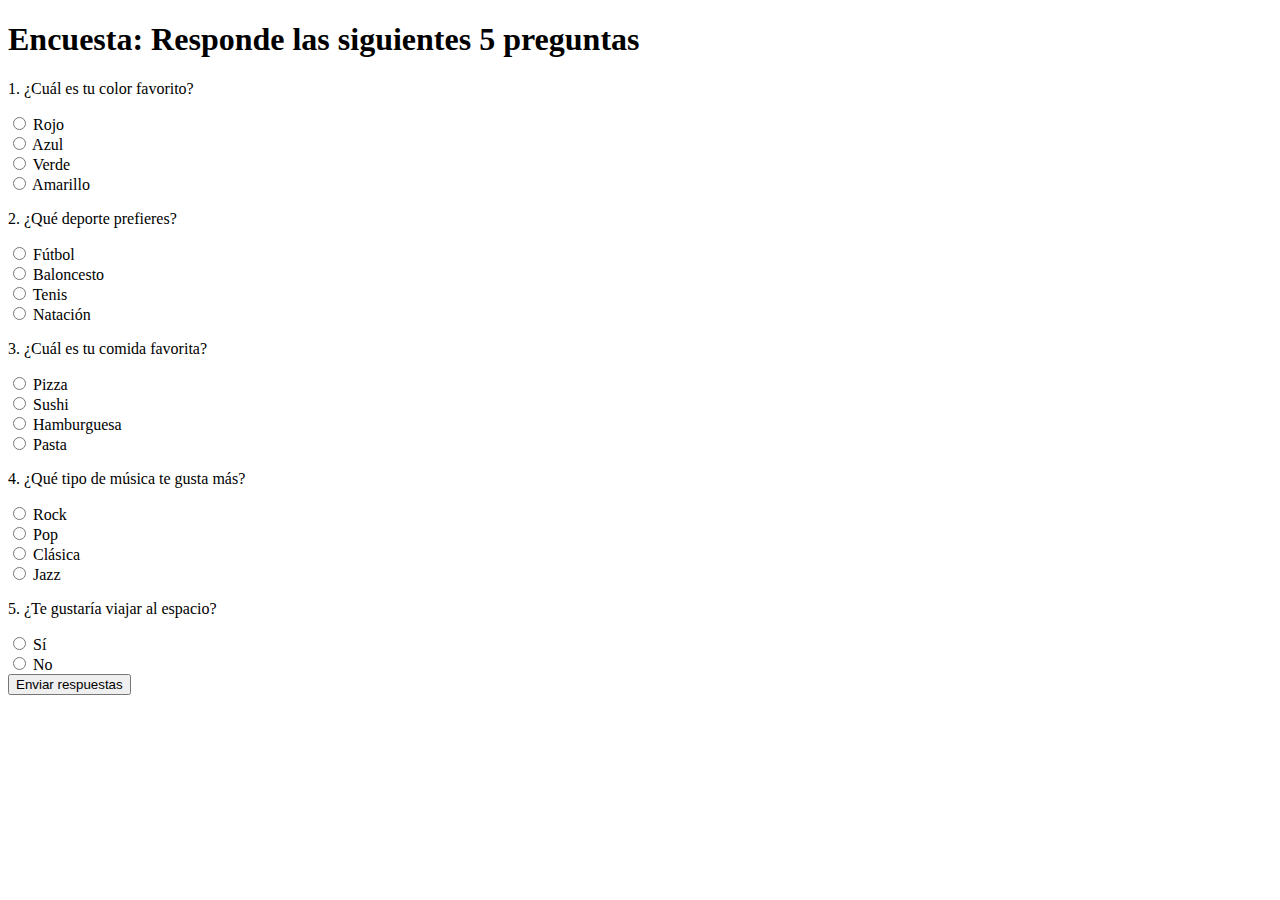
==== index.html @ 6c1a231a "Add files via upload" ====
<!DOCTYPE html>
<html lang="es">
<head>
    <meta charset="UTF-8">
    <meta name="viewport" content="width=device-width, initial-scale=1.0">
    <title>Encuesta de 5 Preguntas</title>
    <link rel="stylesheet" href="styles.css">
</head>
<body>
    <div class="container">
        <h1>Encuesta: Responde las siguientes 5 preguntas</h1>
        <form id="quiz-form">
            <div class="question">
                <p>1. ¿Cuál es tu color favorito?</p>
                <label><input type="radio" name="q1" value="Rojo"> Rojo</label><br>
                <label><input type="radio" name="q1" value="Azul"> Azul</label><br>
                <label><input type="radio" name="q1" value="Verde"> Verde</label><br>
                <label><input type="radio" name="q1" value="Amarillo"> Amarillo</label><br>
            </div>
            <div class="question">
                <p>2. ¿Qué deporte prefieres?</p>
                <label><input type="radio" name="q2" value="Fútbol"> Fútbol</label><br>
                <label><input type="radio" name="q2" value="Baloncesto"> Baloncesto</label><br>
                <label><input type="radio" name="q2" value="Tenis"> Tenis</label><br>
                <label><input type="radio" name="q2" value="Natación"> Natación</label><br>
            </div>
            <div class="question">
                <p>3. ¿Cuál es tu comida favorita?</p>
                <label><input type="radio" name="q3" value="Pizza"> Pizza</label><br>
                <label><input type="radio" name="q3" value="Sushi"> Sushi</label><br>
                <label><input type="radio" name="q3" value="Hamburguesa"> Hamburguesa</label><br>
                <label><input type="radio" name="q3" value="Pasta"> Pasta</label><br>
            </div>
            <div class="question">
                <p>4. ¿Qué tipo de música te gusta más?</p>
                <label><input type="radio" name="q4" value="Rock"> Rock</label><br>
                <label><input type="radio" name="q4" value="Pop"> Pop</label><br>
                <label><input type="radio" name="q4" value="Clásica"> Clásica</label><br>
                <label><input type="radio" name="q4" value="Jazz"> Jazz</label><br>
            </div>
            <div class="question">
                <p>5. ¿Te gustaría viajar al espacio?</p>
                <label><input type="radio" name="q5" value="Sí"> Sí</label><br>
                <label><input type="radio" name="q5" value="No"> No</label><br>
            </div>
            <button type="button" onclick="submitQuiz()">Enviar respuestas</button>
        </form>
        <div id="result" style="display:none;"></div>
    </div>
    <script src="script.js"></script>
</body>
</html>
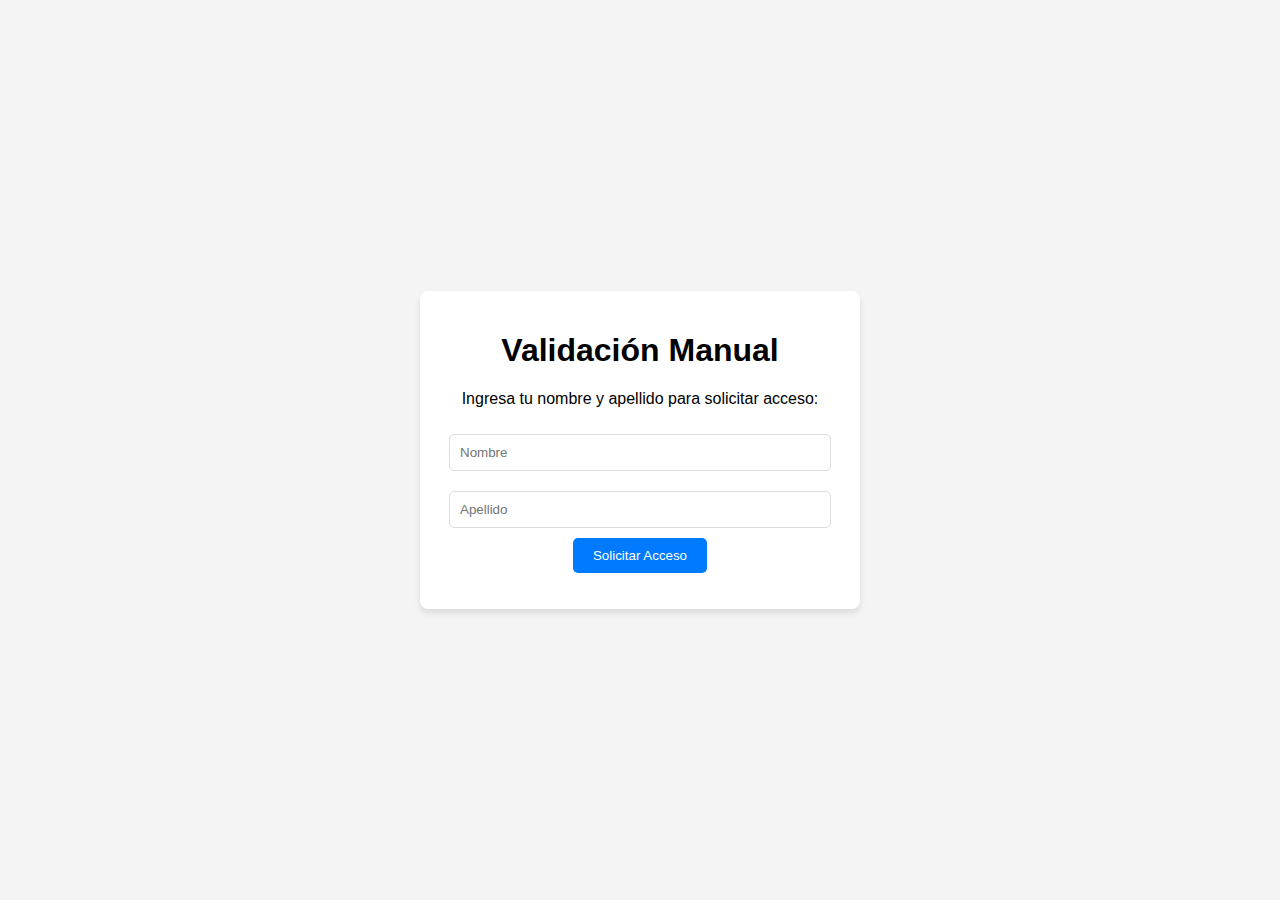
==== commit 0035b683: "Add files via upload" ====
--- a/index.html
+++ b/index.html
@@ -3,50 +3,102 @@
 <head>
     <meta charset="UTF-8">
     <meta name="viewport" content="width=device-width, initial-scale=1.0">
-    <title>Encuesta de 5 Preguntas</title>
-    <link rel="stylesheet" href="styles.css">
+    <title>Validación Manual</title>
+    <style>
+        body {
+            font-family: Arial, sans-serif;
+            display: flex;
+            flex-direction: column;
+            justify-content: center;
+            align-items: center;
+            height: 100vh;
+            margin: 0;
+            background-color: #f4f4f4;
+        }
+        .container {
+            text-align: center;
+            background: white;
+            padding: 20px;
+            border-radius: 8px;
+            box-shadow: 0 4px 6px rgba(0, 0, 0, 0.1);
+            width: 90%;
+            max-width: 400px;
+        }
+        input {
+            width: 90%;
+            padding: 10px;
+            margin: 10px 0;
+            border: 1px solid #ddd;
+            border-radius: 5px;
+        }
+        button {
+            padding: 10px 20px;
+            background-color: #007bff;
+            color: white;
+            border: none;
+            border-radius: 5px;
+            cursor: pointer;
+        }
+        button:hover {
+            background-color: #0056b3;
+        }
+        .status {
+            margin-top: 10px;
+            font-size: 1rem;
+        }
+    </style>
 </head>
 <body>
     <div class="container">
-        <h1>Encuesta: Responde las siguientes 5 preguntas</h1>
-        <form id="quiz-form">
-            <div class="question">
-                <p>1. ¿Cuál es tu color favorito?</p>
-                <label><input type="radio" name="q1" value="Rojo"> Rojo</label><br>
-                <label><input type="radio" name="q1" value="Azul"> Azul</label><br>
-                <label><input type="radio" name="q1" value="Verde"> Verde</label><br>
-                <label><input type="radio" name="q1" value="Amarillo"> Amarillo</label><br>
-            </div>
-            <div class="question">
-                <p>2. ¿Qué deporte prefieres?</p>
-                <label><input type="radio" name="q2" value="Fútbol"> Fútbol</label><br>
-                <label><input type="radio" name="q2" value="Baloncesto"> Baloncesto</label><br>
-                <label><input type="radio" name="q2" value="Tenis"> Tenis</label><br>
-                <label><input type="radio" name="q2" value="Natación"> Natación</label><br>
-            </div>
-            <div class="question">
-                <p>3. ¿Cuál es tu comida favorita?</p>
-                <label><input type="radio" name="q3" value="Pizza"> Pizza</label><br>
-                <label><input type="radio" name="q3" value="Sushi"> Sushi</label><br>
-                <label><input type="radio" name="q3" value="Hamburguesa"> Hamburguesa</label><br>
-                <label><input type="radio" name="q3" value="Pasta"> Pasta</label><br>
-            </div>
-            <div class="question">
-                <p>4. ¿Qué tipo de música te gusta más?</p>
-                <label><input type="radio" name="q4" value="Rock"> Rock</label><br>
-                <label><input type="radio" name="q4" value="Pop"> Pop</label><br>
-                <label><input type="radio" name="q4" value="Clásica"> Clásica</label><br>
-                <label><input type="radio" name="q4" value="Jazz"> Jazz</label><br>
-            </div>
-            <div class="question">
-                <p>5. ¿Te gustaría viajar al espacio?</p>
-                <label><input type="radio" name="q5" value="Sí"> Sí</label><br>
-                <label><input type="radio" name="q5" value="No"> No</label><br>
-            </div>
-            <button type="button" onclick="submitQuiz()">Enviar respuestas</button>
+        <h1>Validación Manual</h1>
+        <p>Ingresa tu nombre y apellido para solicitar acceso:</p>
+        <form id="accessForm">
+            <input type="text" id="nombre" placeholder="Nombre" required>
+            <input type="text" id="apellido" placeholder="Apellido" required>
+            <button type="submit">Solicitar Acceso</button>
         </form>
-        <div id="result" style="display:none;"></div>
+        <p id="status" class="status"></p>
     </div>
-    <script src="script.js"></script>
+    <script>
+        const form = document.getElementById('accessForm');
+        const status = document.getElementById('status');
+
+        form.addEventListener('submit', async (e) => {
+            e.preventDefault();
+
+            const nombre = document.getElementById('nombre').value.trim();
+            const apellido = document.getElementById('apellido').value.trim();
+
+            if (!nombre || !apellido) {
+                status.textContent = 'Por favor, completa todos los campos.';
+                status.style.color = 'red';
+                return;
+            }
+
+            try {
+                // Enviar datos al servidor
+                const response = await fetch('/solicitar-acceso', {
+                    method: 'POST',
+                    headers: {
+                        'Content-Type': 'application/json',
+                    },
+                    body: JSON.stringify({ nombre, apellido }),
+                });
+
+                const data = await response.json();
+
+                if (response.ok) {
+                    status.textContent = 'Solicitud enviada. Esperando validación...';
+                    status.style.color = 'green';
+                } else {
+                    status.textContent = data.mensaje || 'Error al enviar la solicitud.';
+                    status.style.color = 'red';
+                }
+            } catch (error) {
+                status.textContent = 'No se pudo conectar con el servidor.';
+                status.style.color = 'red';
+            }
+        });
+    </script>
 </body>
 </html>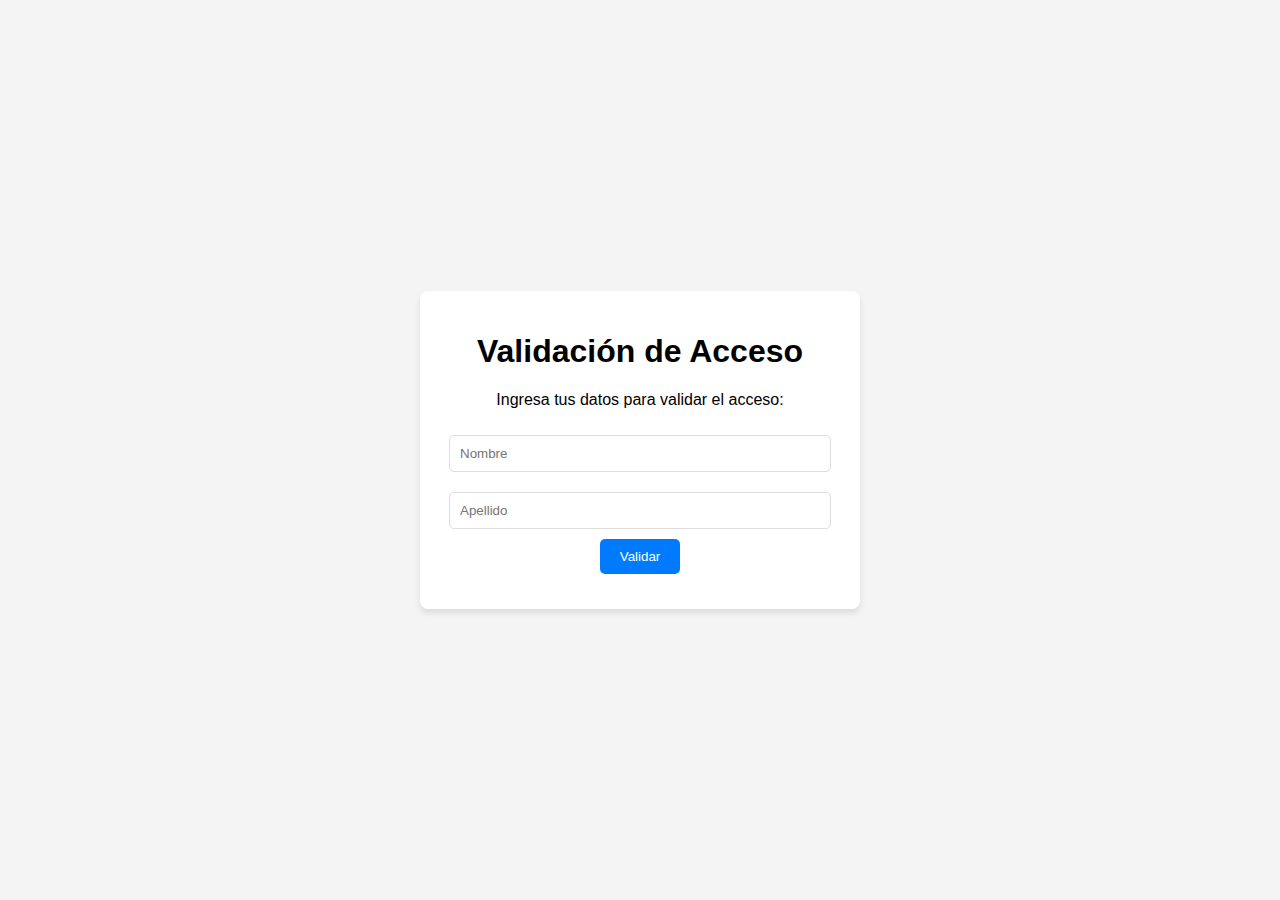
==== commit 33fc8016: "index.html" ====
--- a/index.html
+++ b/index.html
@@ -3,7 +3,7 @@
 <head>
     <meta charset="UTF-8">
     <meta name="viewport" content="width=device-width, initial-scale=1.0">
-    <title>Validación Manual</title>
+    <title>Validación de Acceso</title>
     <style>
         body {
             font-family: Arial, sans-serif;
@@ -42,42 +42,42 @@
         button:hover {
             background-color: #0056b3;
         }
-        .status {
-            margin-top: 10px;
-            font-size: 1rem;
+        .error {
+            color: red;
+            font-size: 0.9em;
         }
     </style>
 </head>
 <body>
     <div class="container">
-        <h1>Validación Manual</h1>
-        <p>Ingresa tu nombre y apellido para solicitar acceso:</p>
+        <h1>Validación de Acceso</h1>
+        <p>Ingresa tus datos para validar el acceso:</p>
         <form id="accessForm">
             <input type="text" id="nombre" placeholder="Nombre" required>
             <input type="text" id="apellido" placeholder="Apellido" required>
-            <button type="submit">Solicitar Acceso</button>
+            <button type="submit">Validar</button>
         </form>
-        <p id="status" class="status"></p>
+        <p id="status" class="error"></p>
     </div>
     <script>
         const form = document.getElementById('accessForm');
         const status = document.getElementById('status');
 
         form.addEventListener('submit', async (e) => {
-            e.preventDefault();
+            e.preventDefault(); // Evita la recarga de la página
 
             const nombre = document.getElementById('nombre').value.trim();
             const apellido = document.getElementById('apellido').value.trim();
 
+            // Validar en el cliente (opcional)
             if (!nombre || !apellido) {
                 status.textContent = 'Por favor, completa todos los campos.';
-                status.style.color = 'red';
                 return;
             }
 
             try {
-                // Enviar datos al servidor
-                const response = await fetch('/solicitar-acceso', {
+                // Enviar datos al servidor para validar
+                const response = await fetch('/validar', {
                     method: 'POST',
                     headers: {
                         'Content-Type': 'application/json',
@@ -87,18 +87,17 @@
 
                 const data = await response.json();
 
-                if (response.ok) {
-                    status.textContent = 'Solicitud enviada. Esperando validación...';
-                    status.style.color = 'green';
+                if (response.ok && data.acceso) {
+                    // Redirigir a la página de preguntas si es válido
+                    window.location.href = 'preguntas.html';
                 } else {
-                    status.textContent = data.mensaje || 'Error al enviar la solicitud.';
-                    status.style.color = 'red';
+                    // Mostrar mensaje de error si no es válido
+                    status.textContent = data.mensaje || 'Acceso denegado.';
                 }
             } catch (error) {
-                status.textContent = 'No se pudo conectar con el servidor.';
-                status.style.color = 'red';
+                status.textContent = 'Error al conectar con el servidor. Inténtalo nuevamente.';
             }
         });
     </script>
 </body>
-</html>+</html>
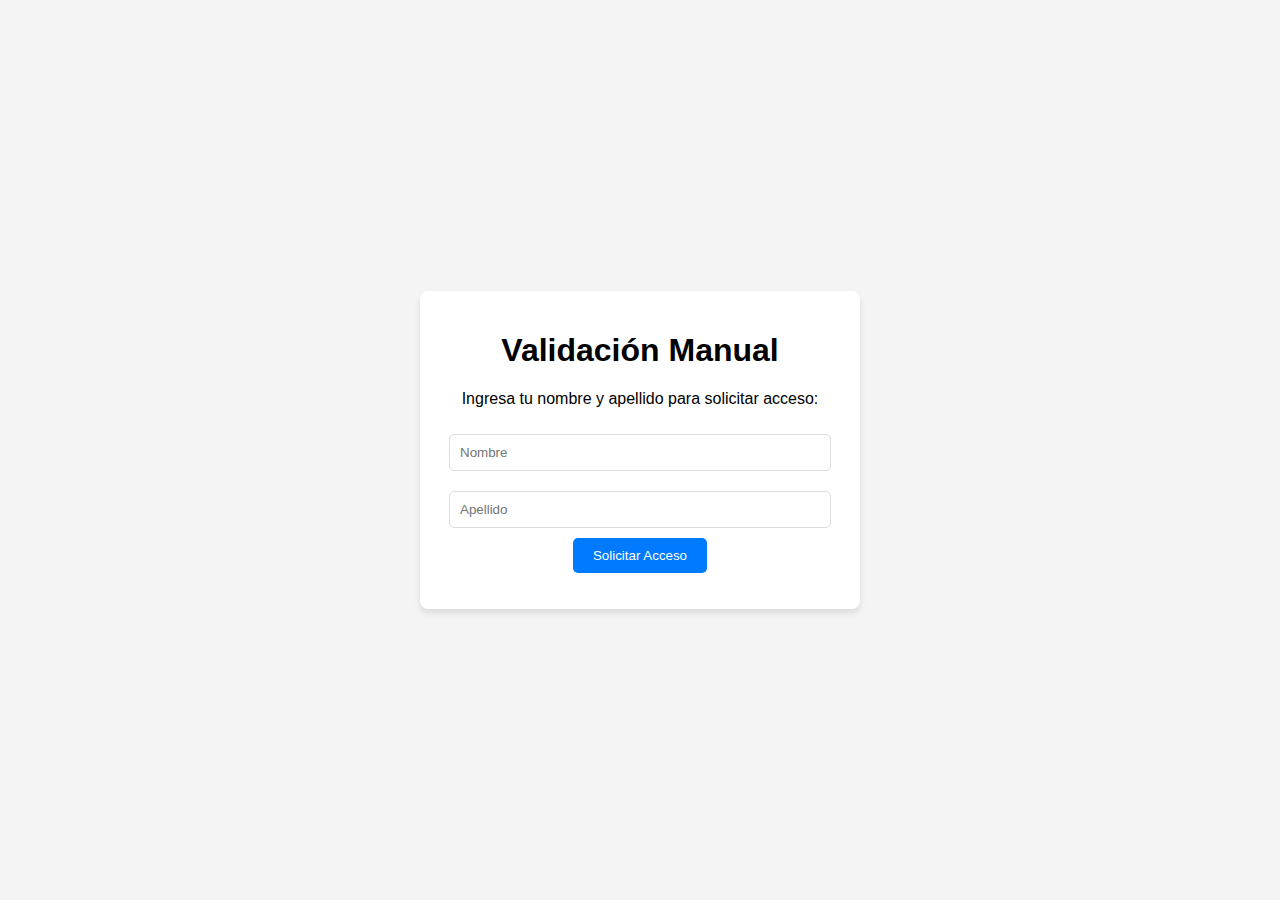
==== commit b3239835: "index.html" ====
--- a/index.html
+++ b/index.html
@@ -3,7 +3,7 @@
 <head>
     <meta charset="UTF-8">
     <meta name="viewport" content="width=device-width, initial-scale=1.0">
-    <title>Validación de Acceso</title>
+    <title>Validación Manual</title>
     <style>
         body {
             font-family: Arial, sans-serif;
@@ -42,42 +42,42 @@
         button:hover {
             background-color: #0056b3;
         }
-        .error {
-            color: red;
-            font-size: 0.9em;
+        .status {
+            margin-top: 10px;
+            font-size: 1rem;
         }
     </style>
 </head>
 <body>
     <div class="container">
-        <h1>Validación de Acceso</h1>
-        <p>Ingresa tus datos para validar el acceso:</p>
+        <h1>Validación Manual</h1>
+        <p>Ingresa tu nombre y apellido para solicitar acceso:</p>
         <form id="accessForm">
             <input type="text" id="nombre" placeholder="Nombre" required>
             <input type="text" id="apellido" placeholder="Apellido" required>
-            <button type="submit">Validar</button>
+            <button type="submit">Solicitar Acceso</button>
         </form>
-        <p id="status" class="error"></p>
+        <p id="status" class="status"></p>
     </div>
     <script>
         const form = document.getElementById('accessForm');
         const status = document.getElementById('status');
 
         form.addEventListener('submit', async (e) => {
-            e.preventDefault(); // Evita la recarga de la página
+            e.preventDefault();
 
             const nombre = document.getElementById('nombre').value.trim();
             const apellido = document.getElementById('apellido').value.trim();
 
-            // Validar en el cliente (opcional)
             if (!nombre || !apellido) {
                 status.textContent = 'Por favor, completa todos los campos.';
+                status.style.color = 'red';
                 return;
             }
 
             try {
-                // Enviar datos al servidor para validar
-                const response = await fetch('/validar', {
+                // Enviar datos al servidor
+                const response = await fetch('/solicitar-acceso', {
                     method: 'POST',
                     headers: {
                         'Content-Type': 'application/json',
@@ -87,15 +87,16 @@
 
                 const data = await response.json();
 
-                if (response.ok && data.acceso) {
-                    // Redirigir a la página de preguntas si es válido
-                    window.location.href = 'preguntas.html';
+                if (response.ok) {
+                    status.textContent = 'Solicitud enviada. Esperando validación...';
+                    status.style.color = 'green';
                 } else {
-                    // Mostrar mensaje de error si no es válido
-                    status.textContent = data.mensaje || 'Acceso denegado.';
+                    status.textContent = data.mensaje || 'Error al enviar la solicitud.';
+                    status.style.color = 'red';
                 }
             } catch (error) {
-                status.textContent = 'Error al conectar con el servidor. Inténtalo nuevamente.';
+                status.textContent = 'No se pudo conectar con el servidor.';
+                status.style.color = 'red';
             }
         });
     </script>
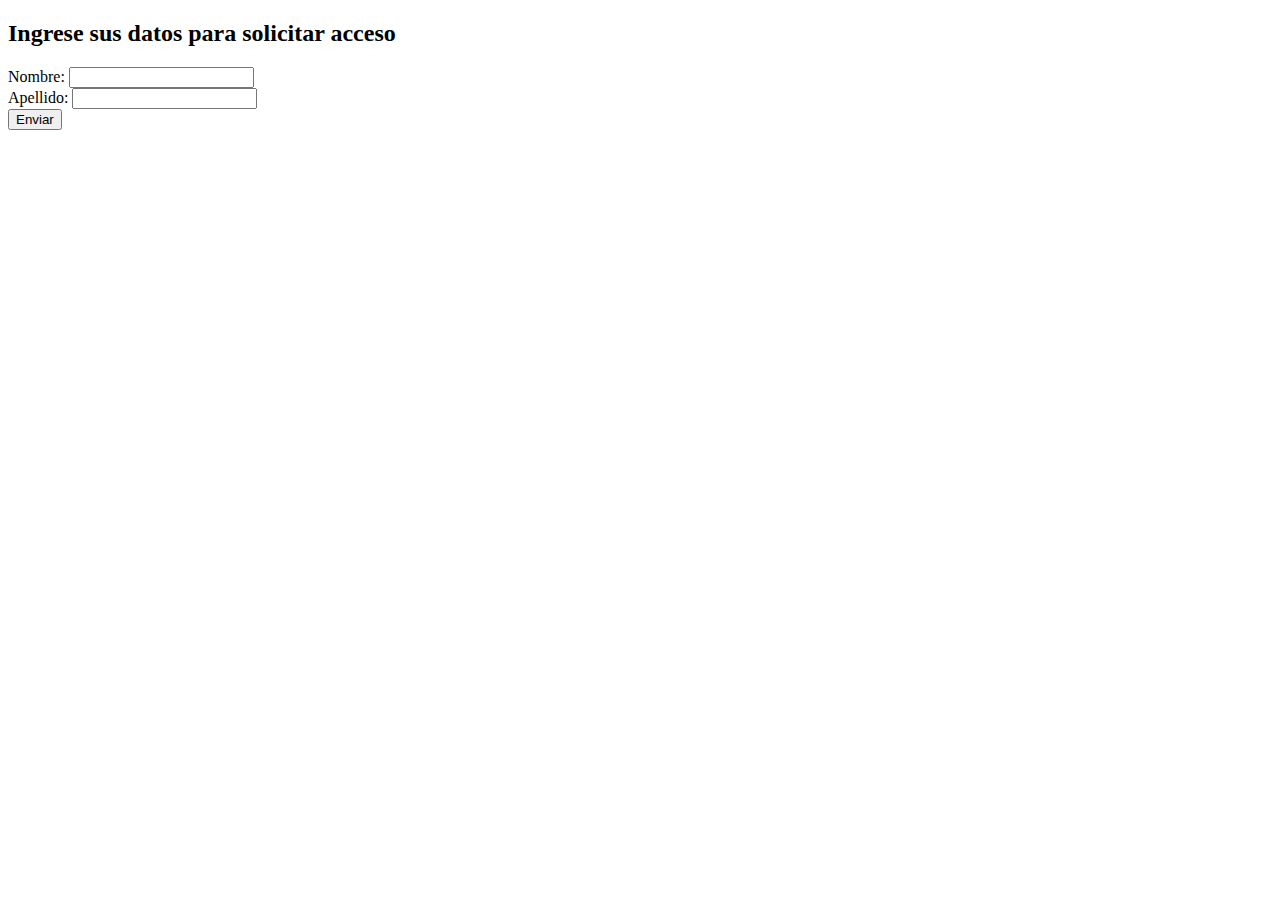
==== commit 9b0ce572: "index.html" ====
--- a/index.html
+++ b/index.html
@@ -1,104 +1,35 @@
 <!DOCTYPE html>
-<html lang="es">
+<html>
 <head>
-    <meta charset="UTF-8">
-    <meta name="viewport" content="width=device-width, initial-scale=1.0">
-    <title>Validación Manual</title>
-    <style>
-        body {
-            font-family: Arial, sans-serif;
-            display: flex;
-            flex-direction: column;
-            justify-content: center;
-            align-items: center;
-            height: 100vh;
-            margin: 0;
-            background-color: #f4f4f4;
-        }
-        .container {
-            text-align: center;
-            background: white;
-            padding: 20px;
-            border-radius: 8px;
-            box-shadow: 0 4px 6px rgba(0, 0, 0, 0.1);
-            width: 90%;
-            max-width: 400px;
-        }
-        input {
-            width: 90%;
-            padding: 10px;
-            margin: 10px 0;
-            border: 1px solid #ddd;
-            border-radius: 5px;
-        }
-        button {
-            padding: 10px 20px;
-            background-color: #007bff;
-            color: white;
-            border: none;
-            border-radius: 5px;
-            cursor: pointer;
-        }
-        button:hover {
-            background-color: #0056b3;
-        }
-        .status {
-            margin-top: 10px;
-            font-size: 1rem;
-        }
-    </style>
+    <title>Solicitud de Acceso</title>
 </head>
 <body>
-    <div class="container">
-        <h1>Validación Manual</h1>
-        <p>Ingresa tu nombre y apellido para solicitar acceso:</p>
-        <form id="accessForm">
-            <input type="text" id="nombre" placeholder="Nombre" required>
-            <input type="text" id="apellido" placeholder="Apellido" required>
-            <button type="submit">Solicitar Acceso</button>
-        </form>
-        <p id="status" class="status"></p>
-    </div>
+    <h2>Ingrese sus datos para solicitar acceso</h2>
+    <form id="access-form">
+        <label for="name">Nombre:</label>
+        <input type="text" id="name" name="name" required>
+        <br>
+        <label for="surname">Apellido:</label>
+        <input type="text" id="surname" name="surname" required>
+        <br>
+        <button type="submit">Enviar</button>
+    </form>
     <script>
-        const form = document.getElementById('accessForm');
-        const status = document.getElementById('status');
+        document.getElementById('access-form').addEventListener('submit', async function (e) {
+            e.preventDefault();
+            const name = document.getElementById('name').value;
+            const surname = document.getElementById('surname').value;
 
-        form.addEventListener('submit', async (e) => {
-            e.preventDefault();
+            const response = await fetch('/submit', {
+                method: 'POST',
+                headers: { 'Content-Type': 'application/json' },
+                body: JSON.stringify({ name, surname })
+            });
 
-            const nombre = document.getElementById('nombre').value.trim();
-            const apellido = document.getElementById('apellido').value.trim();
-
-            if (!nombre || !apellido) {
-                status.textContent = 'Por favor, completa todos los campos.';
-                status.style.color = 'red';
-                return;
-            }
-
-            try {
-                // Enviar datos al servidor
-                const response = await fetch('/solicitar-acceso', {
-                    method: 'POST',
-                    headers: {
-                        'Content-Type': 'application/json',
-                    },
-                    body: JSON.stringify({ nombre, apellido }),
-                });
-
-                const data = await response.json();
-
-                if (response.ok) {
-                    status.textContent = 'Solicitud enviada. Esperando validación...';
-                    status.style.color = 'green';
-                } else {
-                    status.textContent = data.mensaje || 'Error al enviar la solicitud.';
-                    status.style.color = 'red';
-                }
-            } catch (error) {
-                status.textContent = 'No se pudo conectar con el servidor.';
-                status.style.color = 'red';
-            }
+            const data = await response.json();
+            alert(data.message);
         });
     </script>
 </body>
 </html>
+
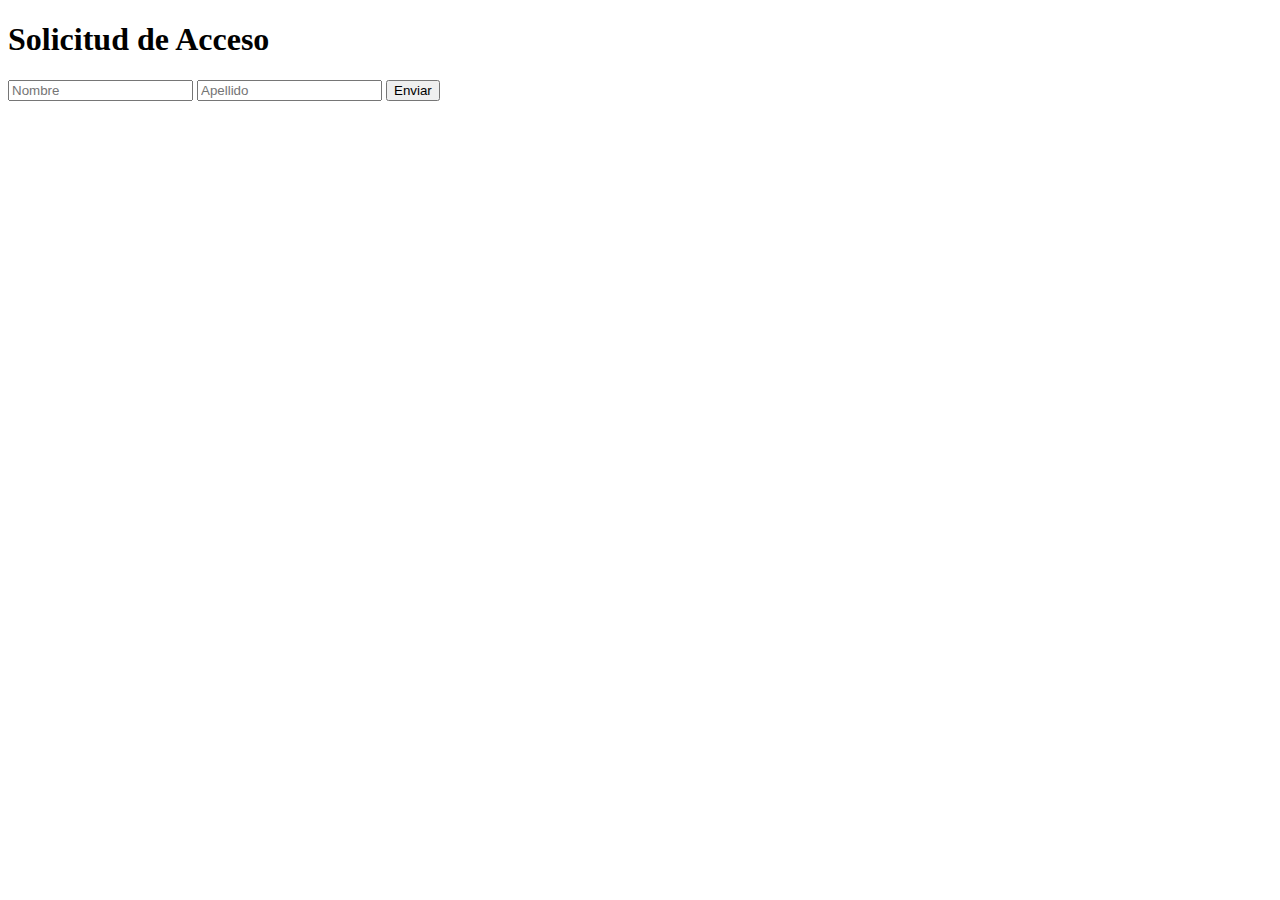
==== commit 501ce4e7: "Add files via upload" ====
--- a/index.html
+++ b/index.html
@@ -2,21 +2,8 @@
 <html>
 <head>
     <title>Solicitud de Acceso</title>
-</head>
-<body>
-    <h2>Ingrese sus datos para solicitar acceso</h2>
-    <form id="access-form">
-        <label for="name">Nombre:</label>
-        <input type="text" id="name" name="name" required>
-        <br>
-        <label for="surname">Apellido:</label>
-        <input type="text" id="surname" name="surname" required>
-        <br>
-        <button type="submit">Enviar</button>
-    </form>
     <script>
-        document.getElementById('access-form').addEventListener('submit', async function (e) {
-            e.preventDefault();
+        async function sendRequest() {
             const name = document.getElementById('name').value;
             const surname = document.getElementById('surname').value;
 
@@ -26,10 +13,15 @@
                 body: JSON.stringify({ name, surname })
             });
 
-            const data = await response.json();
-            alert(data.message);
-        });
+            const result = await response.json();
+            alert(result.message);
+        }
     </script>
+</head>
+<body>
+    <h1>Solicitud de Acceso</h1>
+    <input type="text" id="name" placeholder="Nombre" required>
+    <input type="text" id="surname" placeholder="Apellido" required>
+    <button onclick="sendRequest()">Enviar</button>
 </body>
 </html>
-
